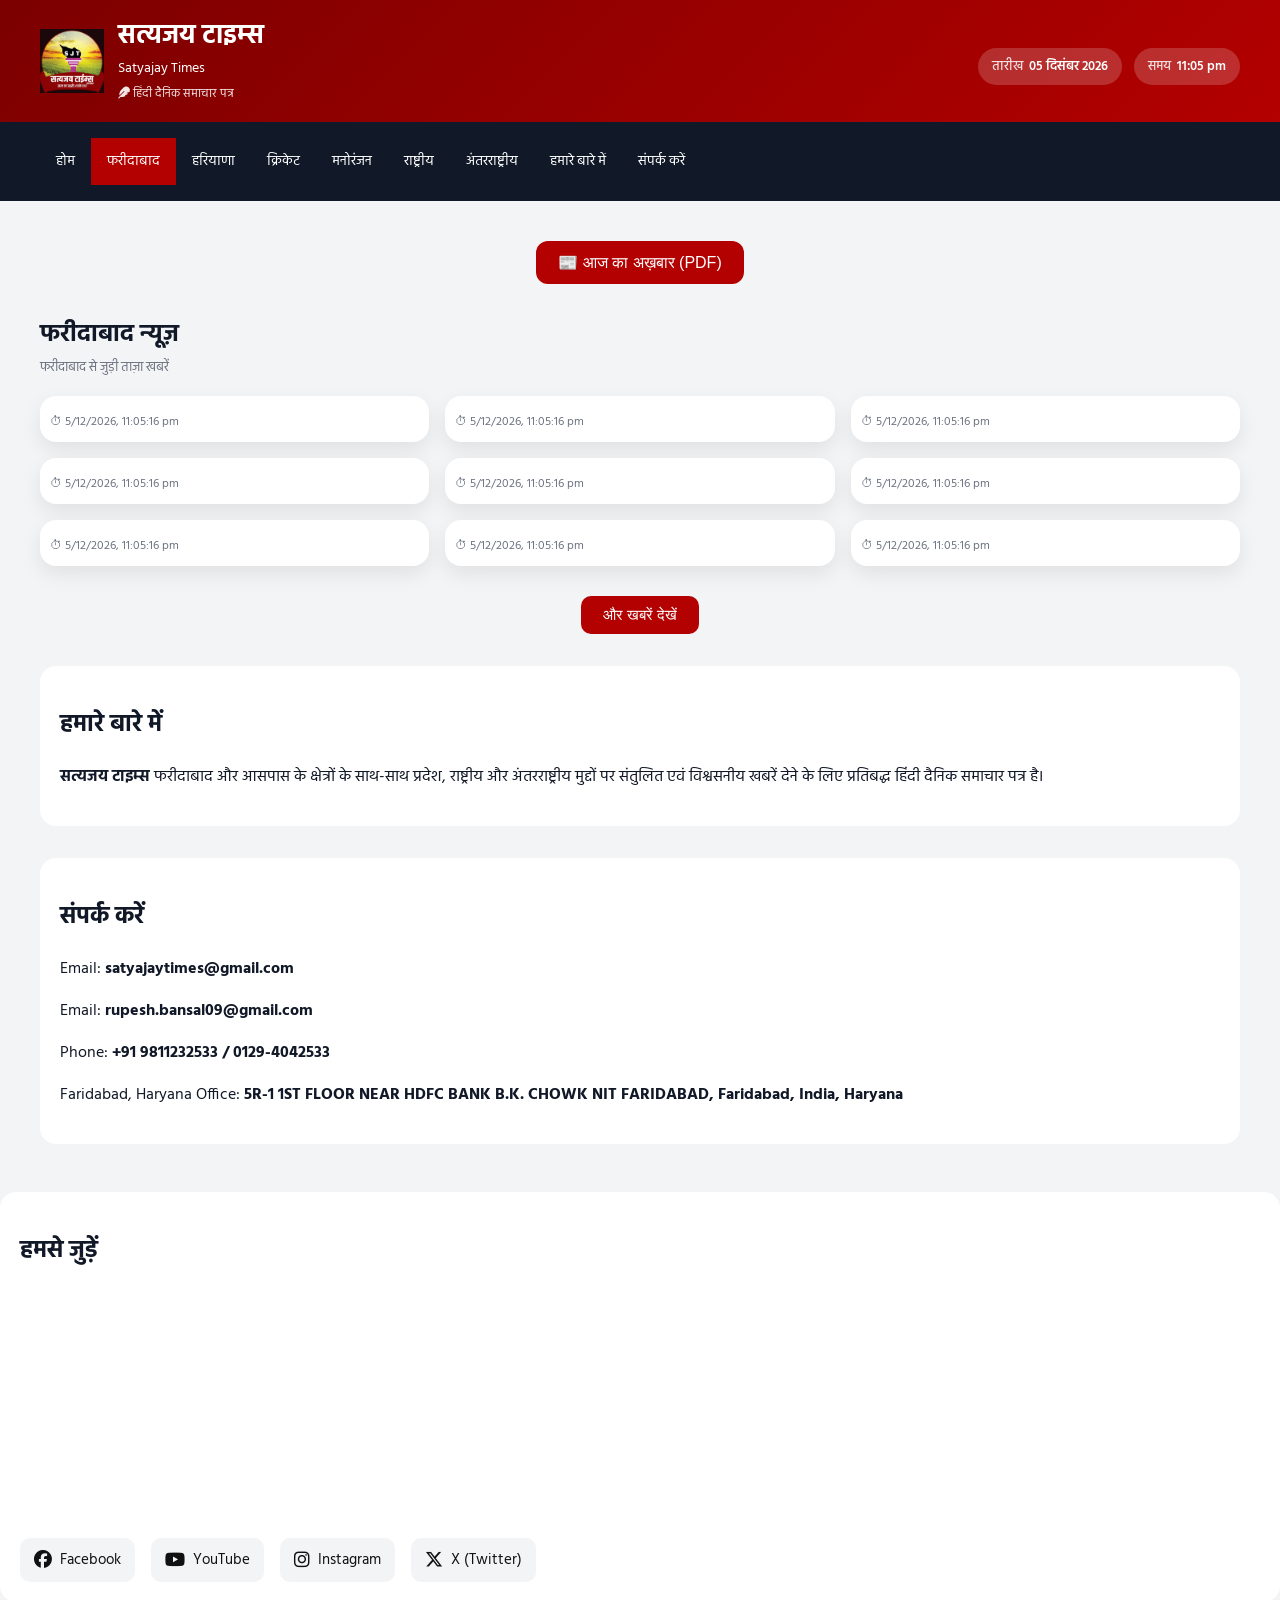
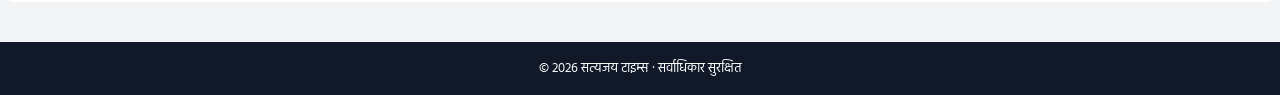
==== Faridabad/index.html @ 30763c0e "28april" ====
<!DOCTYPE html>
<html lang="hi">

<head>
  <meta charset="UTF-8" />
  <title>फरीदाबाद न्यूज़ | सत्यजय टाइम्स</title>

  <!-- Open Graph -->
  <meta property="og:type" content="website">
  <meta property="og:title" content="फरीदाबाद न्यूज़ | सत्यजय टाइम्स">
  <meta property="og:description" content="फरीदाबाद की ताज़ा और विश्वसनीय हिंदी खबरें">
  <meta property="og:url" content="https://satyajaytimes.com/faridabad/">
  <meta property="og:image" content="https://satyajaytimes.com/logo.jpg">

  <meta name="viewport" content="width=device-width, initial-scale=1.0" />
  <meta name="robots" content="index, follow">

  <!-- Favicon -->
  <link rel="icon" href="/favicon.ico">

  <!-- Font -->
  <link href="https://fonts.googleapis.com/css2?family=Hind:wght@300;400;600&display=swap" rel="stylesheet" />

  <!-- Icons -->
  <link rel="stylesheet"
    href="https://cdnjs.cloudflare.com/ajax/libs/font-awesome/6.5.1/css/all.min.css" />

  <!-- MAIN CSS (IMPORTANT) -->
  <link rel="stylesheet" href="../styles.css?v=1">
</head>

<body>

  <!-- FACEBOOK SDK (REQUIRED) -->
  <div id="fb-root"></div>
  <script async defer crossorigin="anonymous"
    src="https://connect.facebook.net/en_US/sdk.js#xfbml=1&version=v19.0"></script>

  <div class="page-wrapper">

    <!-- ================= HEADER ================= -->
    <header class="site-header" id="top">
      <div class="container header-inner">
        <div class="logo-block">
          <img src="../logo.jpg" class="logo-img" />
          <div class="brand-text">
            <h1>सत्यजय टाइम्स</h1>
            <p>Satyajay Times</p>
            <span class="tagline">
              <i class="fa-solid fa-feather"></i>
              हिंदी दैनिक समाचार पत्र
            </span>
          </div>
        </div>

        <div class="meta-strip">
          <div class="meta-pill date">
            <span class="label">तारीख</span>
            <span class="value" id="date-now">--</span>
          </div>
          <div class="meta-pill time">
            <span class="label">समय</span>
            <span class="value" id="time-now">--:--</span>
          </div>
        </div>
      </div>
    </header>

    <!-- ================= NAVBAR ================= -->
    <div class="nav-wrapper">
      <nav class="site-nav">
        <div class="container">
          <ul class="nav-list">
            <li class="nav-item"><a href="../index.html">होम</a></li>
            <li class="nav-item"><a class="active">फरीदाबाद</a></li>
            <li class="nav-item"><a href="#">हरियाणा</a></li>
            <li class="nav-item"><a href="#">क्रिकेट</a></li>
            <li class="nav-item"><a href="#">मनोरंजन</a></li>
            <li class="nav-item"><a href="#">राष्ट्रीय</a></li>
            <li class="nav-item"><a href="#">अंतरराष्ट्रीय</a></li>
            <li class="nav-item"><a href="#about">हमारे बारे में</a></li>
            <li class="nav-item"><a href="#contact">संपर्क करें</a></li>
          </ul>
        </div>
      </nav>
    </div>

    <!-- ================= MAIN ================= -->
    <main class="main-content">
      <div class="container">

        <!-- PDF BUTTON -->
        <div style="text-align:center; margin:24px 0;">
          <button id="openPdfBtn" style="
            background:#b30000;
            color:#fff;
            border:none;
            padding:12px 22px;
            font-size:16px;
            border-radius:12px;
            cursor:pointer;">
            📰 आज का अख़बार (PDF)
          </button>
        </div>

        <!-- FARIDABAD NEWS -->
        <section class="section-block">
          <div class="section-header">
            <h2>फरीदाबाद न्यूज़</h2>
            <span class="meta">फरीदाबाद से जुड़ी ताज़ा खबरें</span>
          </div>

          <!-- AUTO POSTS -->
          <div id="links-feed" class="news-grid"></div>
        </section>

        <!-- ABOUT -->
        <!-- ABOUT -->
        <section id="about" class="info-section">
            <h2>हमारे बारे में</h2>
            <p><strong>सत्यजय टाइम्स</strong> फरीदाबाद और आसपास के क्षेत्रों के साथ-साथ प्रदेश,
                राष्ट्रीय और अंतरराष्ट्रीय मुद्दों पर संतुलित एवं विश्वसनीय खबरें देने के लिए प्रतिबद्ध हिंदी
                दैनिक समाचार पत्र है।</p>
        </section>

        <!-- CONTACT -->
        <section id="contact" class="info-section">
            <h2>संपर्क करें</h2>
            <p>Email: <strong>satyajaytimes@gmail.com</strong></p>
            <p>Email: <strong>rupesh.bansal09@gmail.com</strong></p>
            <p>Phone: <strong>+91 9811232533 / 0129-4042533</strong></p>
            <p>Faridabad, Haryana Office: <strong>5R-1 1ST FLOOR NEAR HDFC BANK B.K. CHOWK NIT FARIDABAD,
                    Faridabad, India, Haryana </strong></p>
        </section>

      </div>
    </main>
    <!-- LOCATION & SOCIAL -->
    <section class="info-section">
        <h2>हमसे जुड़ें</h2>

        <!-- MAP -->
        <div style="margin-bottom:20px;">
            <iframe
                src="https://www.google.com/maps/embed?pb=!1m18!1m12!1m3!1d3710.969725164537!2d77.29957937571166!3d28.392610775796694!2m3!1f0!2f0!3f0!3m2!1i1024!2i768!4f13.1!3m3!1m2!1s0x390cdd01fb3ea26f%3A0xd222b6562fa41faf!2sSatyajay%20Times!5e1!3m2!1sen!2sin!4v1766245062531!5m2!1sen!2sin"
                width="100%" height="220" style="border:0; border-radius:12px;" loading="lazy">
            </iframe>
        </div>

        <!-- SOCIAL LINKS -->
        <div class="social-links">
            <a href="https://www.facebook.com/satyajaytimess/" target="_blank">
                <i class="fa-brands fa-facebook"></i> Facebook
            </a>

            <a href="https://www.youtube.com/channel/UCKtD2rFhtIS6BBQ-sG9L4zQ" target="_blank">
                <i class="fa-brands fa-youtube"></i> YouTube
            </a>

            <a href="https://www.instagram.com/satyajaytimes/" target="_blank">
                <i class="fa-brands fa-instagram"></i> Instagram
            </a>

            <a href="https://x.com/times63519" target="_blank">
                <i class="fa-brands fa-x-twitter"></i> X (Twitter)
            </a>
        </div>
    </section>


    <!-- ================= FOOTER ================= -->
    <footer class="site-footer">
      <div class="container">
        <div class="footer-bottom">
          © <span id="year-now"></span> सत्यजय टाइम्स · सर्वाधिकार सुरक्षित
        </div>
      </div>
    </footer>

  </div>

  <!-- ================= PDF POPUP ================= -->
  <div id="pdfPopup" style="
    display:none;
    position:fixed;
    inset:0;
    background:rgba(0,0,0,0.75);
    z-index:9999;
    justify-content:center;
    align-items:center;
  ">
    <div style="
      background:#fff;
      width:90%;
      max-width:900px;
      height:85%;
      border-radius:16px;
      padding:12px;
      position:relative;
      display:flex;
      flex-direction:column;
    ">
      <button id="closePdfBtn" style="
        position:absolute;
        top:10px;
        right:12px;
        font-size:22px;
        background:none;
        border:none;
        cursor:pointer;">✖</button>

      <h3>आज का अख़बार</h3>
      <iframe src="../28april.pdf" style="flex:1; border:none;"></iframe>
    </div>
  </div>

  <!-- FARIDABAD JS -->
  <script src="script.js?v=1"></script>

</body>
</html>
---- styles.css ----
/* ===== BASE ===== */
body {
  margin: 0;
  font-family: "Hind", sans-serif;
  background: #f3f4f6;
  color: #111827;
}

.container {
  max-width: 1200px;
  margin: auto;
  padding: 16px;
}

.page-wrapper {
  background: #f3f4f6;
}

/* ===== HEADER ===== */
.site-header {
  background: linear-gradient(135deg, #7c0000, #b30000);
  color: #fff;
}

.header-inner {
  display: flex;
  justify-content: space-between;
  align-items: center;
  flex-wrap: wrap;
}

.logo-block {
  display: flex;
  align-items: center;
  gap: 14px;
}

.logo-img {
  width: 64px;
  height: auto;
}

.brand-text h1 {
  margin: 0;
  font-size: 26px;
}

.brand-text p {
  margin: 0;
  font-size: 14px;
}

.tagline {
  font-size: 12px;
  opacity: 0.9;
}

/* ===== META STRIP ===== */
/* ===== TOP META STRIP FIX ===== */

.meta-strip {
  display: flex;
  justify-content: center;   /* center align */
  align-items: center;
  gap: 12px;
  flex-wrap: wrap;
  margin-top: 10px;
}

.meta-pill {
  background: rgba(255, 255, 255, 0.18);
  padding: 8px 14px;
  border-radius: 999px;
  font-size: 13px;
  display: flex;
  gap: 6px;
  align-items: center;
  white-space: nowrap;
}

.meta-pill .label {
  opacity: 0.85;
  font-weight: 500;
}

.meta-pill .value {
  font-weight: 600;
}



/* ===== NAVBAR ===== */
.nav-wrapper {
  background: #111827;
}

.site-nav .nav-list {
  display: flex;
  flex-wrap: wrap;
  list-style: none;
  padding: 0;
  margin: 0;
}

.nav-item a {
  display: block;
  padding: 12px 16px;
  color: #fff;
  text-decoration: none;
  font-size: 14px;
}

.nav-item a:hover,
.nav-item a.active {
  background: #b30000;
}

/* ===== BREAKING NEWS ===== */
.breaking-section {
  margin-top: 16px;
}

.breaking-bar {
  background: #fde68a;
  display: flex;
  align-items: center;
  padding: 10px;
  border-radius: 12px;
}

.breaking-label {
  font-weight: bold;
  color: #92400e;
  margin-right: 16px;
  white-space: nowrap;
}

.breaking-ticker {
  overflow: hidden;
}

.ticker-track {
  display: flex;
  gap: 32px;
  animation: scroll 25s linear infinite;
}

.ticker-item {
  white-space: nowrap;
  font-size: 14px;
}

@keyframes scroll {
  from { transform: translateX(0); }
  to { transform: translateX(-100%); }
}

/* ===== SECTIONS ===== */
.section-block {
  margin-top: 32px;
}

.section-header h2 {
  margin: 0;
}

.section-header .meta {
  font-size: 13px;
  color: #6b7280;
}

/* ===== NEWS GRID ===== */
.news-grid {
  margin-top: 16px;
  display: grid;
  grid-template-columns: repeat(auto-fit, minmax(320px, 1fr));
  gap: 16px;
}

.news-card {
  background: #ffffff;
  border-radius: 16px;
  padding: 10px;
  box-shadow: 0 8px 20px rgba(0,0,0,0.08);
}

.embed-box iframe {
  width: 100%;
  height: 240px;
  border-radius: 12px;
  border: none;
}

.news-time {
  font-size: 12px;
  color: #6b7280;
  margin-top: 6px;
}

/* ===== INFO SECTIONS ===== */
.info-section {
  margin-top: 32px;
  background: #ffffff;
  padding: 20px;
  border-radius: 16px;
}

/* ===== FOOTER ===== */
.site-footer {
  margin-top: 40px;
  background: #111827;
  color: #fff;
}

.footer-bottom {
  text-align: center;
  font-size: 13px;
}

/* ===== RESPONSIVE ===== */
@media (max-width: 640px) {
  .header-inner {
    flex-direction: column;
    align-items: flex-start;
    gap: 12px;
  }

  .embed-box iframe {
    height: 200px;
  }
}
/* ===== FACEBOOK EMBED FIX ===== */

/* Force Facebook posts to fit card */
.fb-post,
.fb-post span,
.fb-post iframe {
  width: 100% !important;
  max-width: 100% !important;
}

/* Prevent overlap inside cards */
.embed-box {
  overflow: hidden;
}

/* Make cards auto-adjust height */
.news-card {
  display: flex;
  flex-direction: column;
}

/* Facebook internal iframe fix */
.fb-post iframe {
  min-width: 100% !important;
}
@media (max-width: 640px) {
  .fb-post {
    transform: scale(0.95);
    transform-origin: top left;
  }
}
/* Hide temperature & AQI pills */
.meta-pill.temperature,
.meta-pill.aqi {
  display: none;
}
/* ===== SOCIAL LINKS ===== */
.social-links {
  display: flex;
  gap: 16px;
  flex-wrap: wrap;
}

.social-links a {
  text-decoration: none;
  font-size: 15px;
  color: #111;
  background: #f3f4f6;
  padding: 10px 14px;
  border-radius: 10px;
  display: flex;
  align-items: center;
  gap: 8px;
}

.social-links a:hover {
  background: #b30000;
  color: #fff;
}

.social-links i {
  font-size: 18px;
}
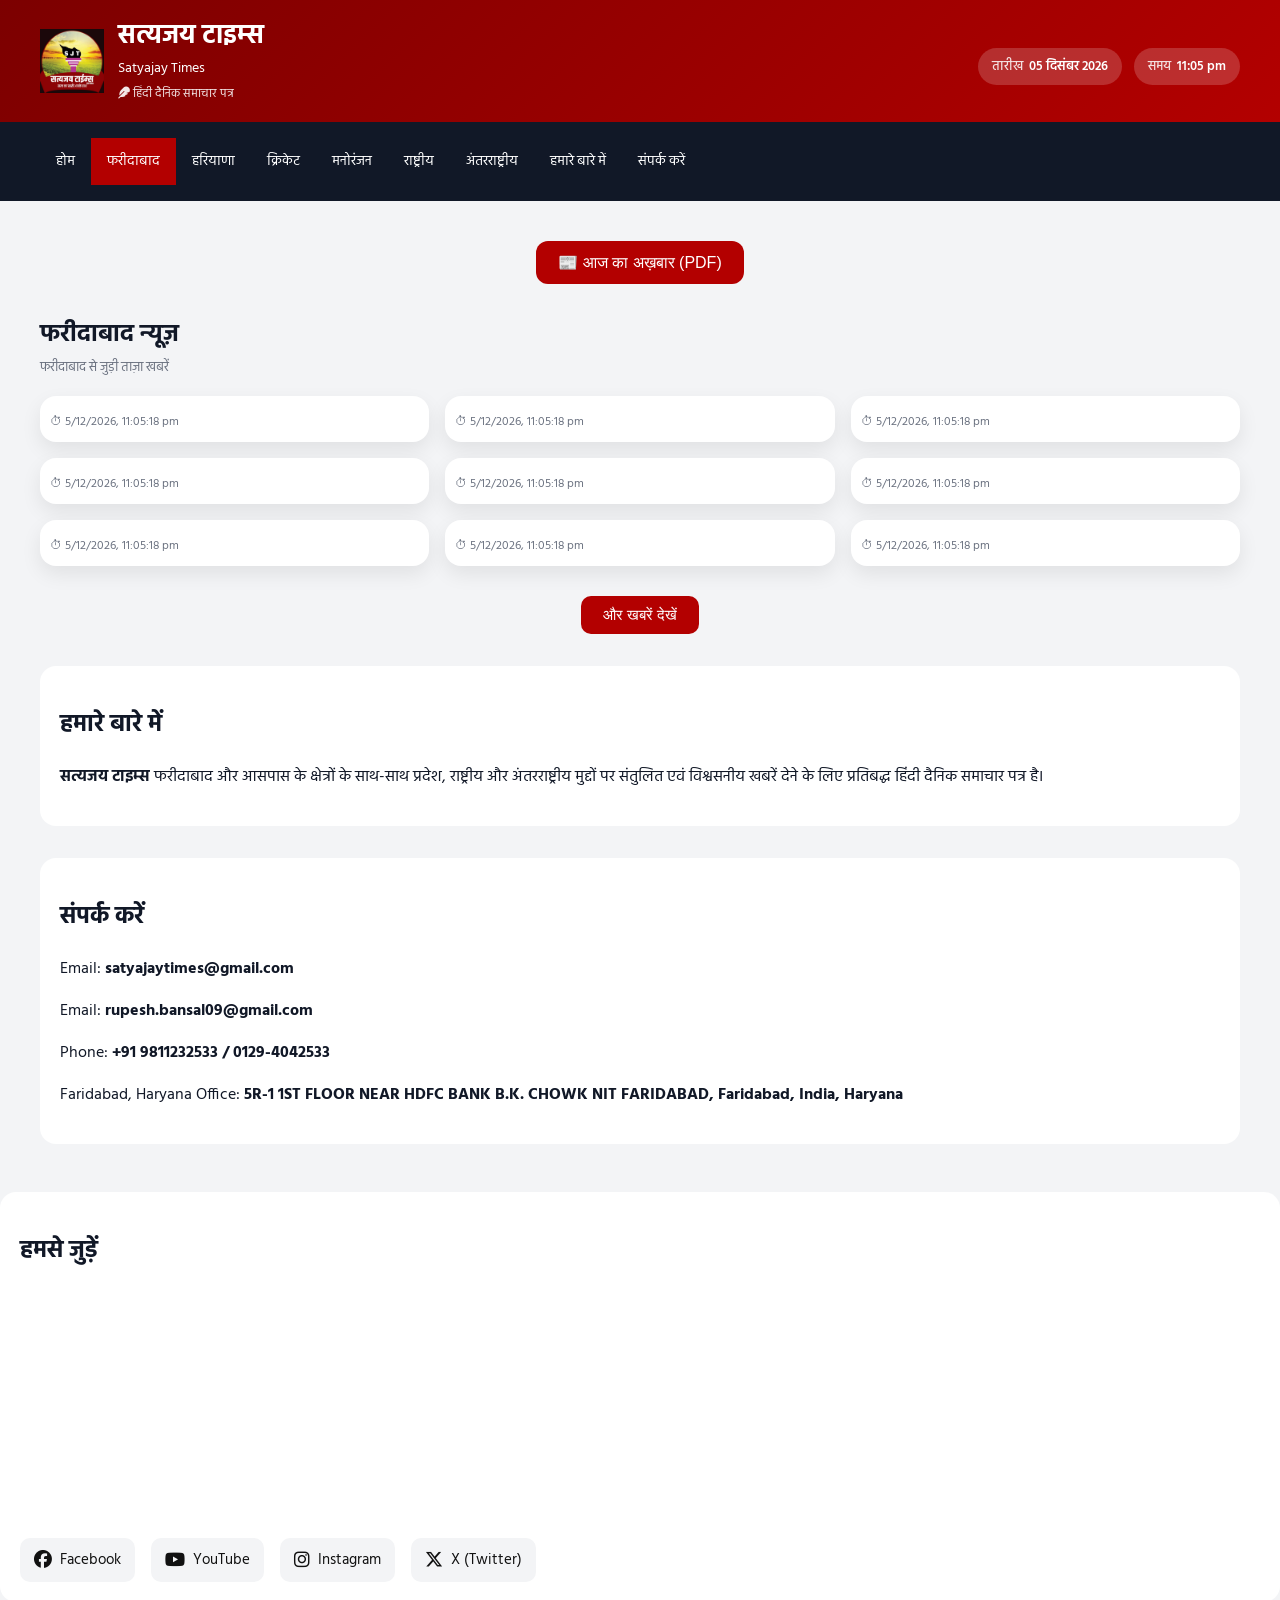
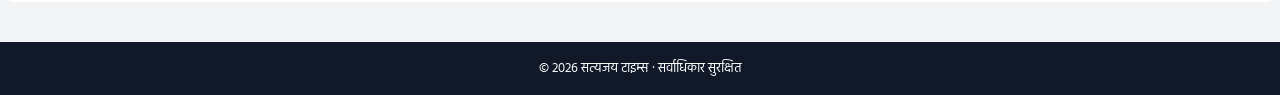
==== commit 55eac880: "29april" ====
--- a/Faridabad/index.html
+++ b/Faridabad/index.html
@@ -210,7 +210,7 @@
         cursor:pointer;">✖</button>
 
       <h3>आज का अख़बार</h3>
-      <iframe src="../28april.pdf" style="flex:1; border:none;"></iframe>
+      <iframe src="../29april.pdf" style="flex:1; border:none;"></iframe>
     </div>
   </div>
 
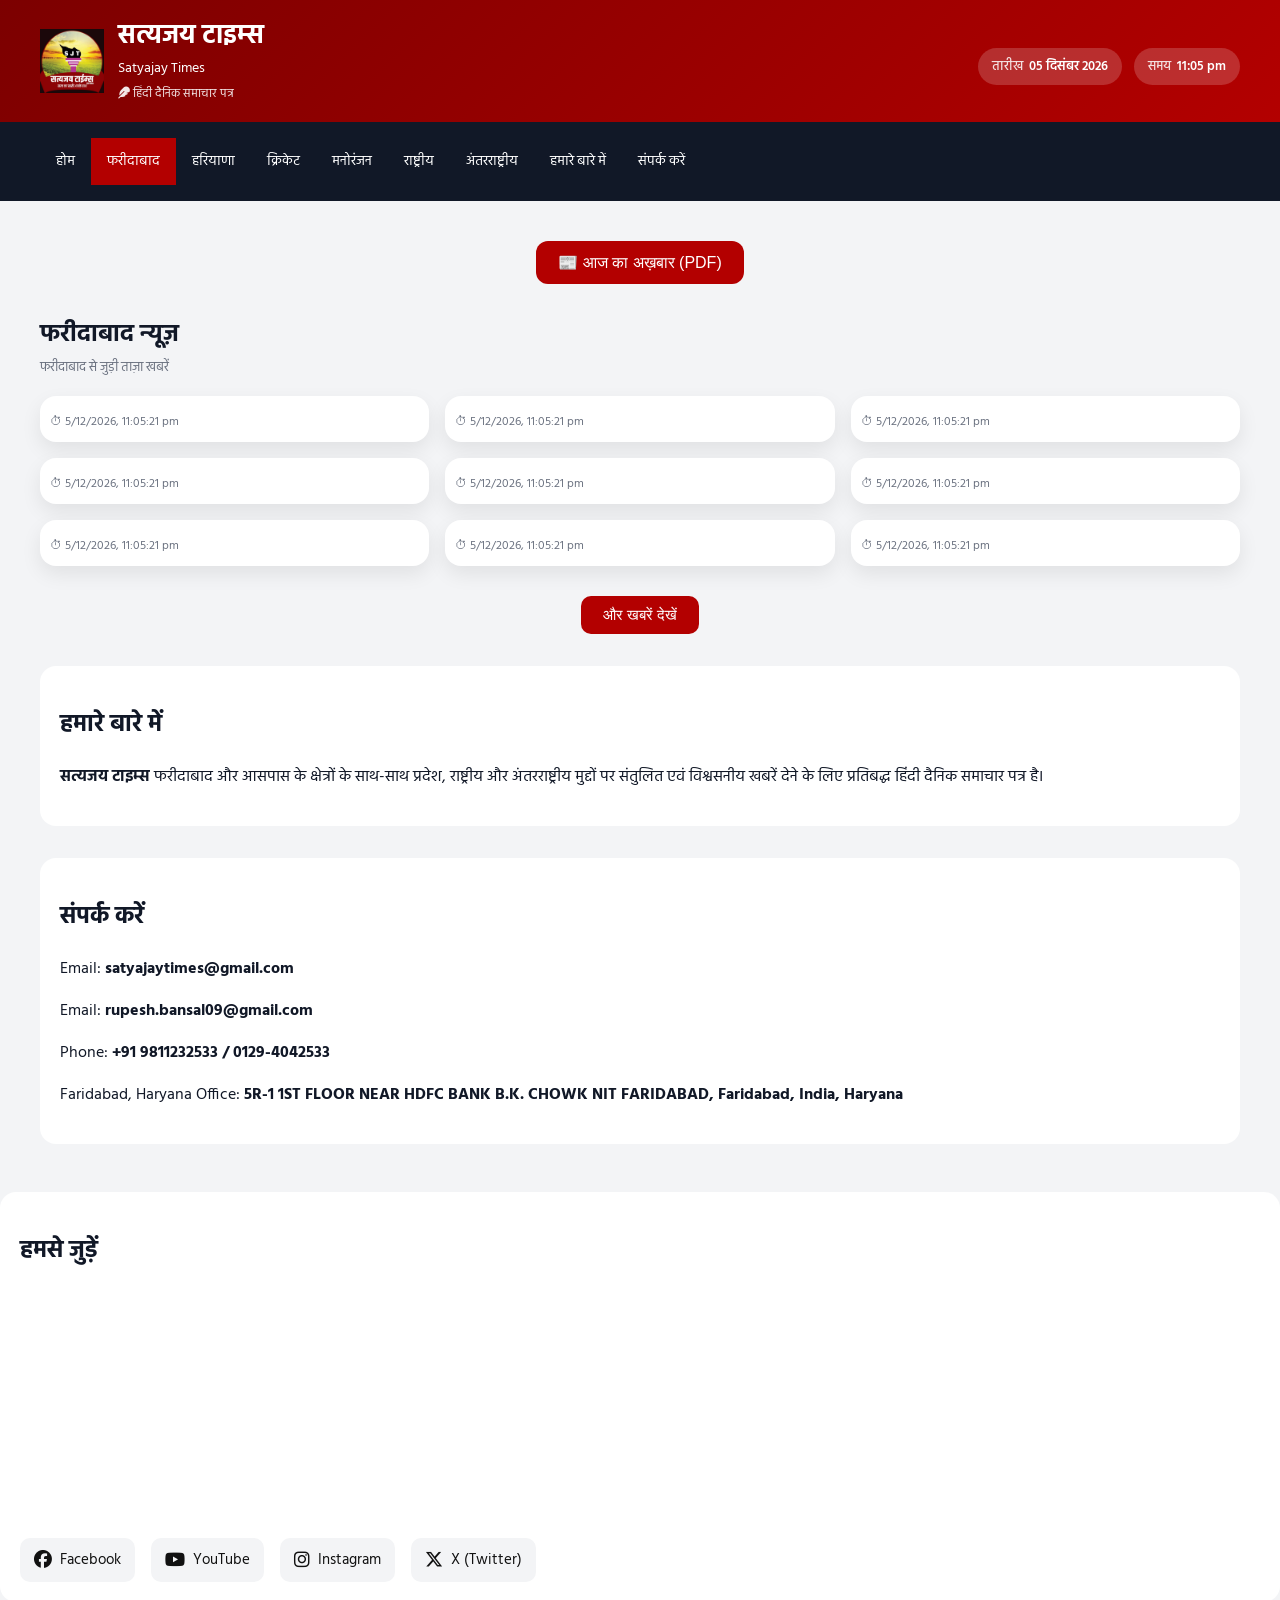
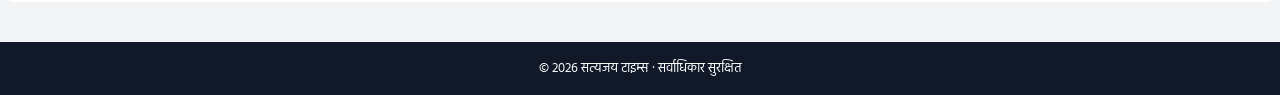
==== commit 4bf88b83: "30april" ====
--- a/Faridabad/index.html
+++ b/Faridabad/index.html
@@ -210,7 +210,7 @@
         cursor:pointer;">✖</button>
 
       <h3>आज का अख़बार</h3>
-      <iframe src="../29april.pdf" style="flex:1; border:none;"></iframe>
+      <iframe src="../30april.pdf" style="flex:1; border:none;"></iframe>
     </div>
   </div>
 
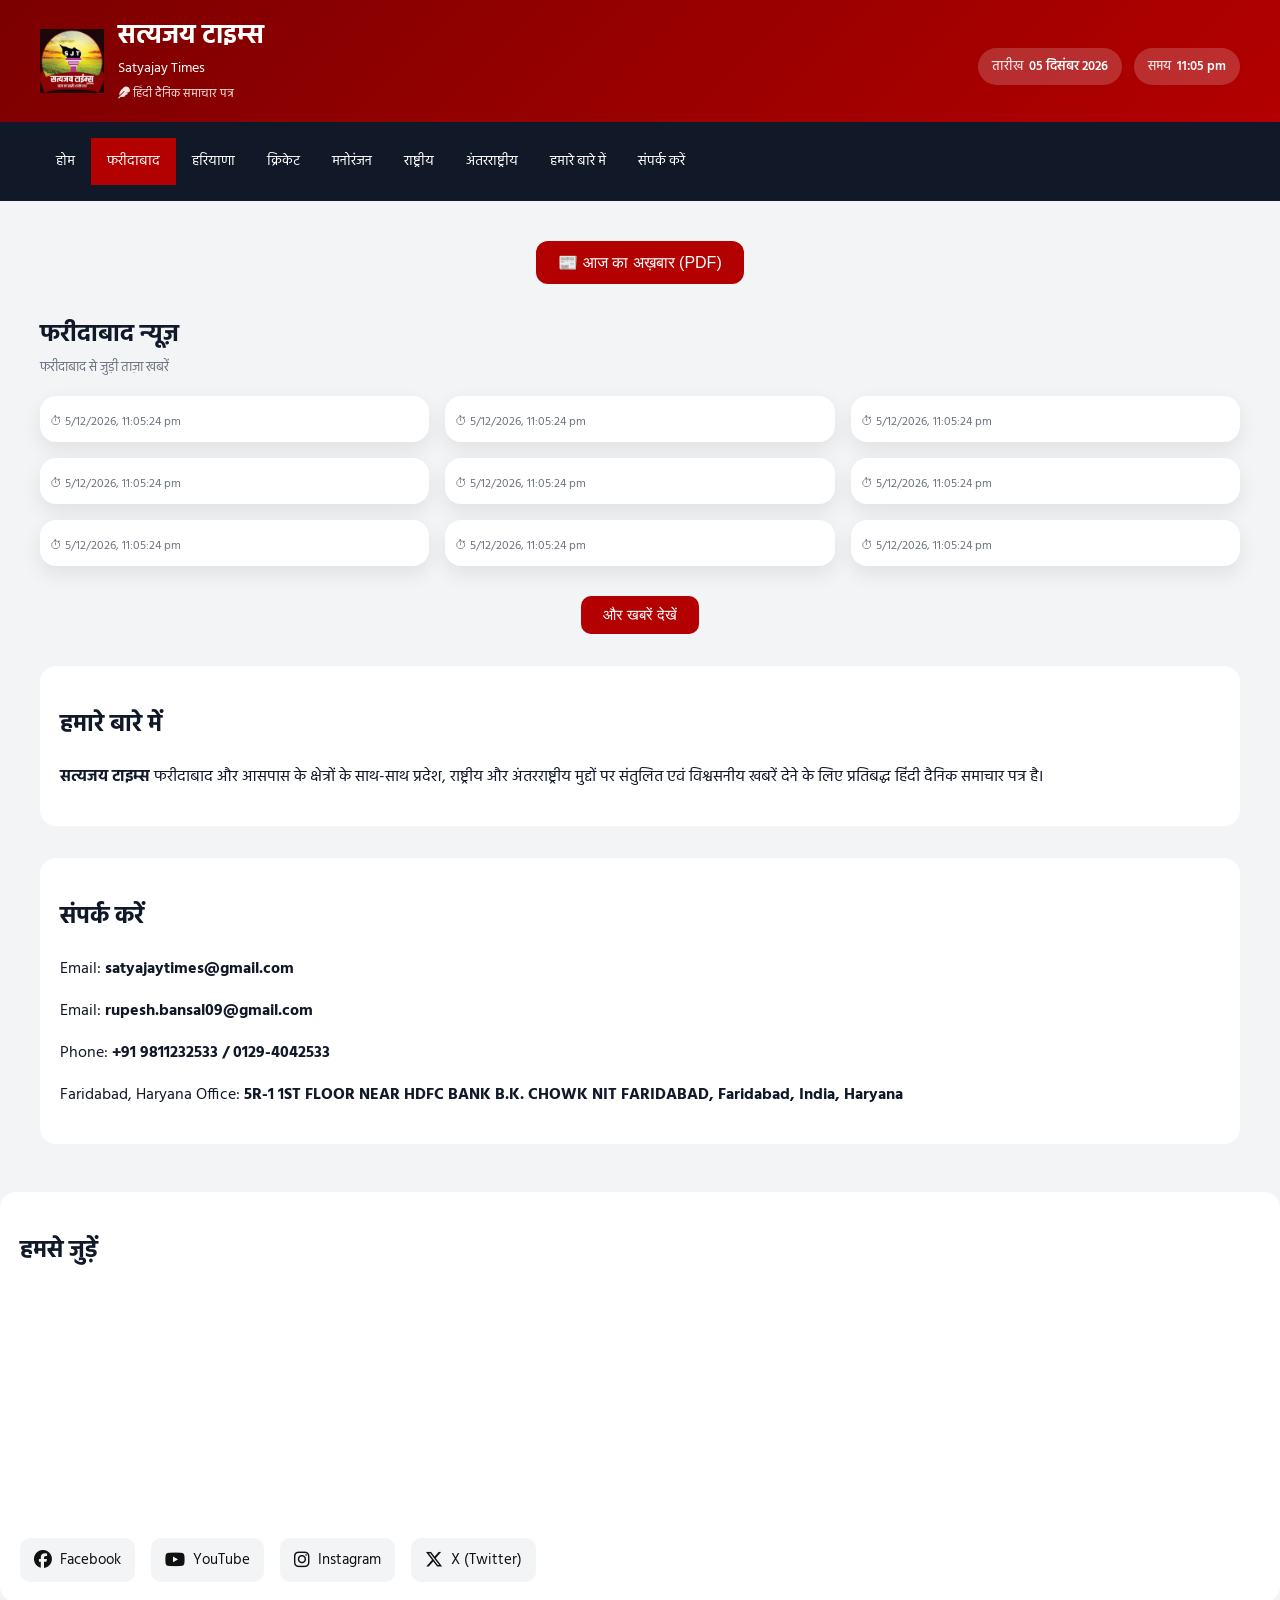
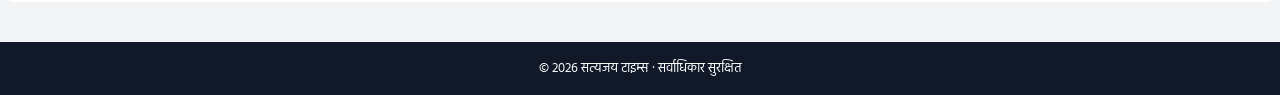
==== commit 5f5e99df: "1may" ====
--- a/Faridabad/index.html
+++ b/Faridabad/index.html
@@ -210,7 +210,7 @@
         cursor:pointer;">✖</button>
 
       <h3>आज का अख़बार</h3>
-      <iframe src="../30april.pdf" style="flex:1; border:none;"></iframe>
+      <iframe src="../1may.pdf" style="flex:1; border:none;"></iframe>
     </div>
   </div>
 
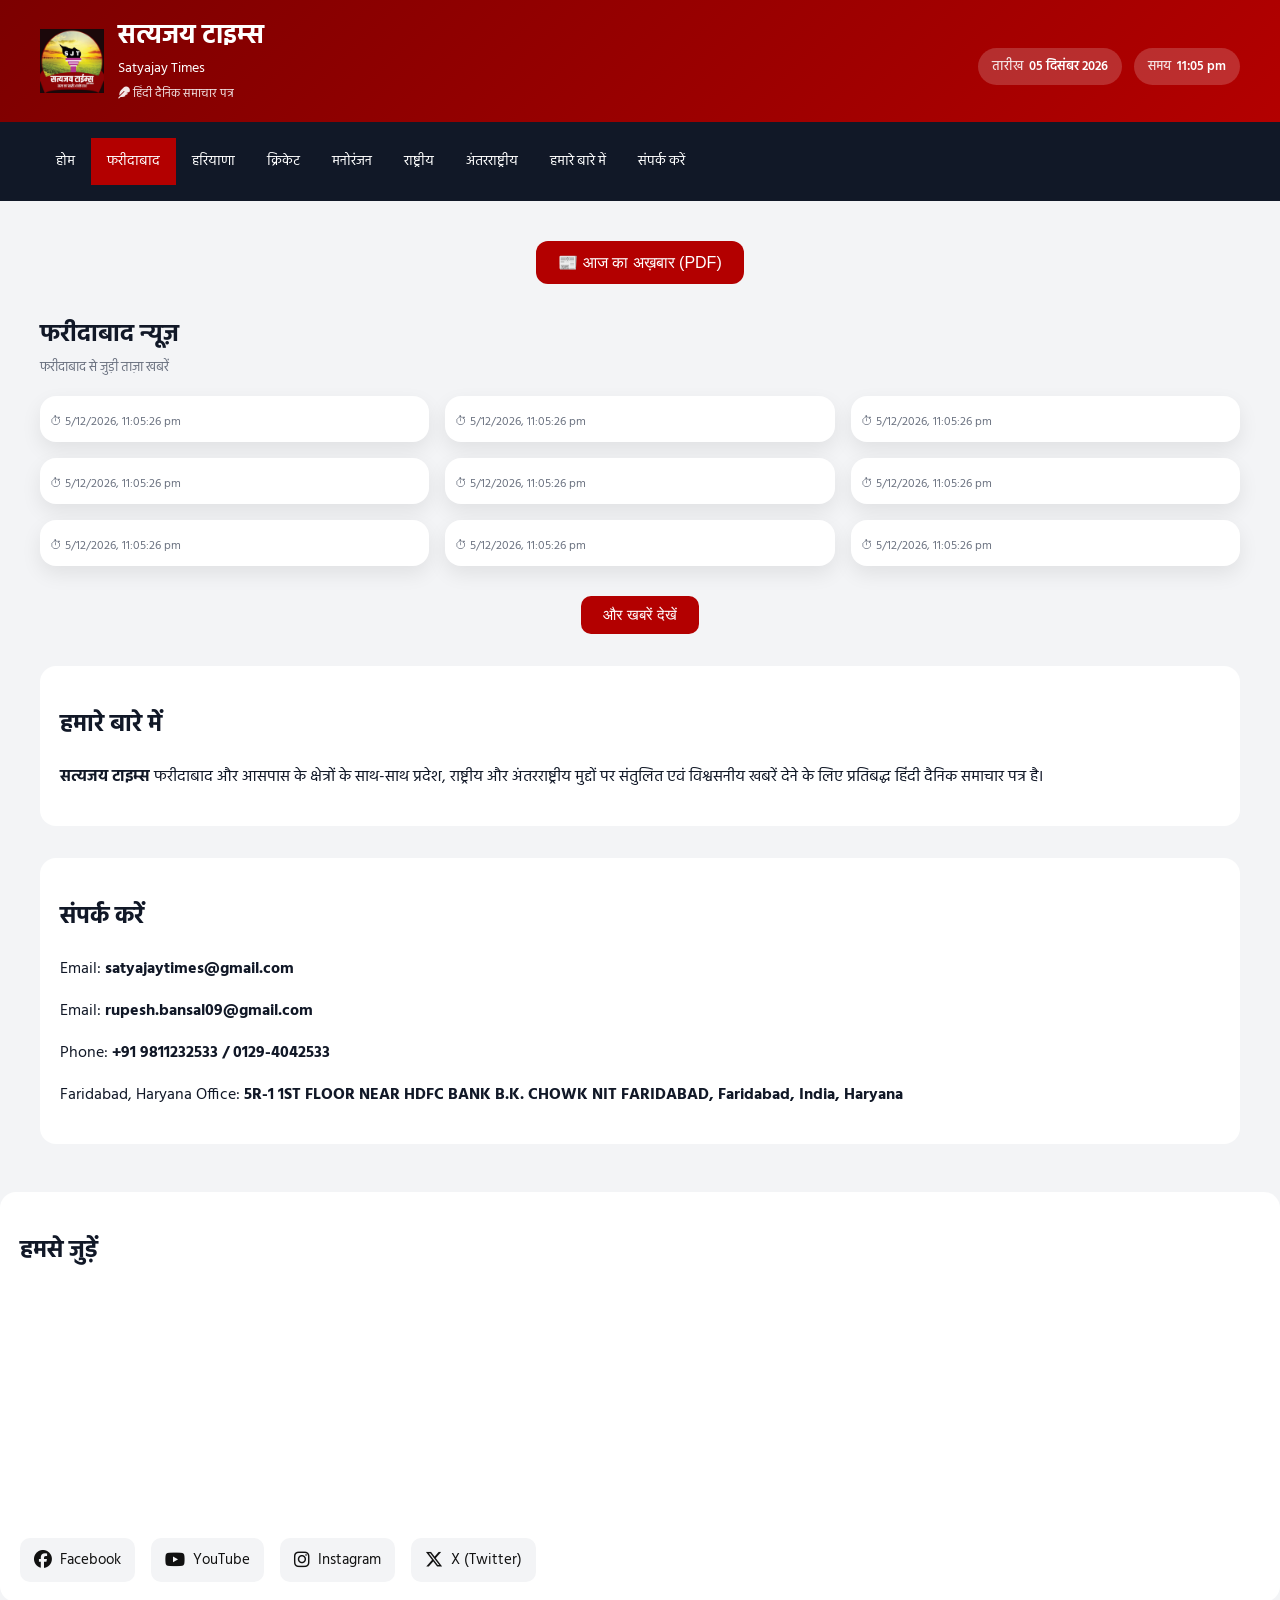
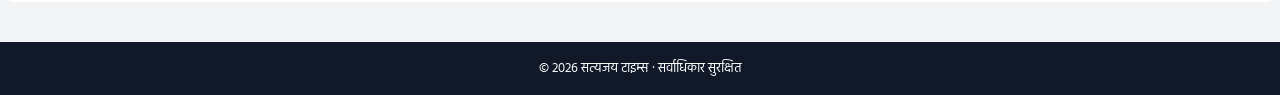
==== commit 2a94d0cb: "2may" ====
--- a/Faridabad/index.html
+++ b/Faridabad/index.html
@@ -210,7 +210,7 @@
         cursor:pointer;">✖</button>
 
       <h3>आज का अख़बार</h3>
-      <iframe src="../1may.pdf" style="flex:1; border:none;"></iframe>
+      <iframe src="../2may.pdf" style="flex:1; border:none;"></iframe>
     </div>
   </div>
 
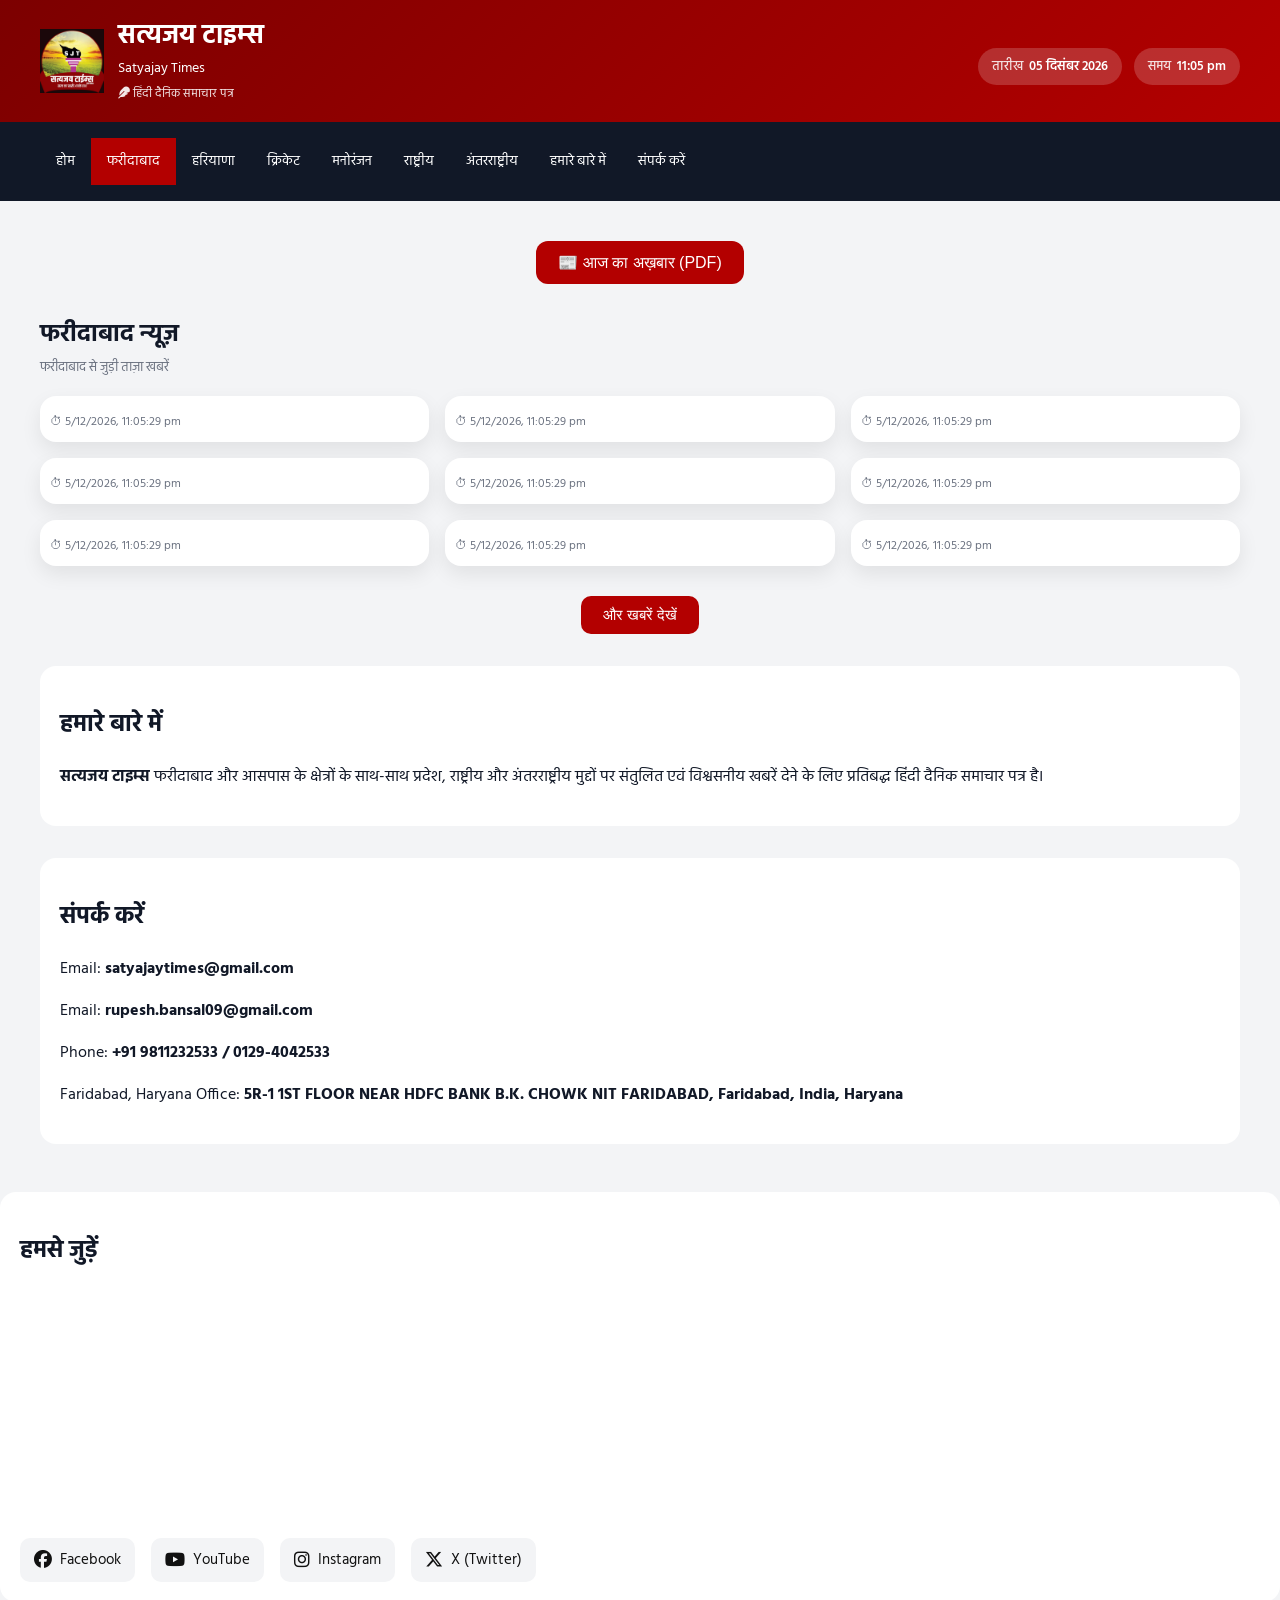
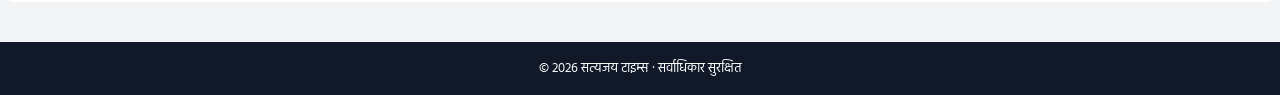
==== commit 07c6ebe2: "3may" ====
--- a/Faridabad/index.html
+++ b/Faridabad/index.html
@@ -210,7 +210,7 @@
         cursor:pointer;">✖</button>
 
       <h3>आज का अख़बार</h3>
-      <iframe src="../2may.pdf" style="flex:1; border:none;"></iframe>
+      <iframe src="../3may.pdf" style="flex:1; border:none;"></iframe>
     </div>
   </div>
 
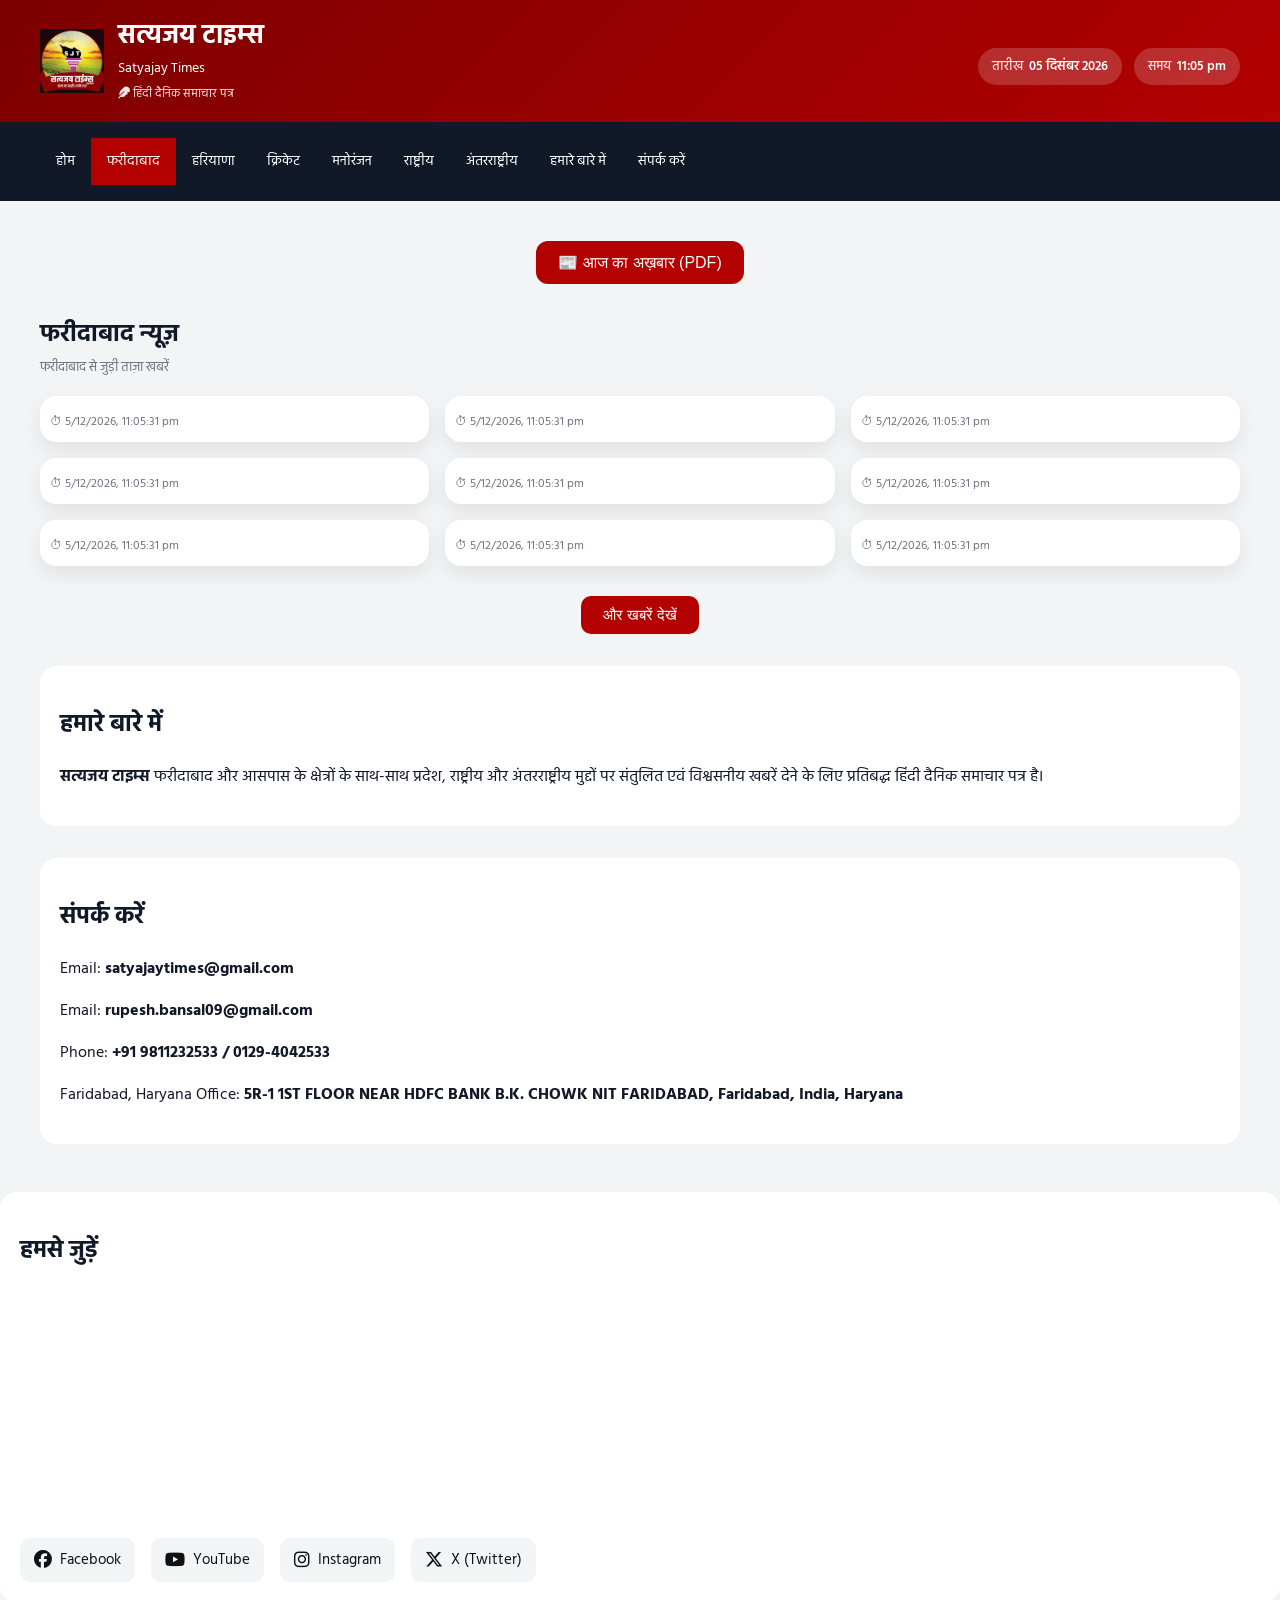
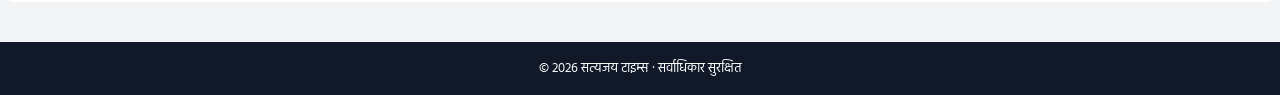
==== commit e7104054: "new" ====
--- a/Faridabad/index.html
+++ b/Faridabad/index.html
@@ -210,7 +210,7 @@
         cursor:pointer;">✖</button>
 
       <h3>आज का अख़बार</h3>
-      <iframe src="../3may.pdf" style="flex:1; border:none;"></iframe>
+      <iframe src="../4may.pdf" style="flex:1; border:none;"></iframe>
     </div>
   </div>
 
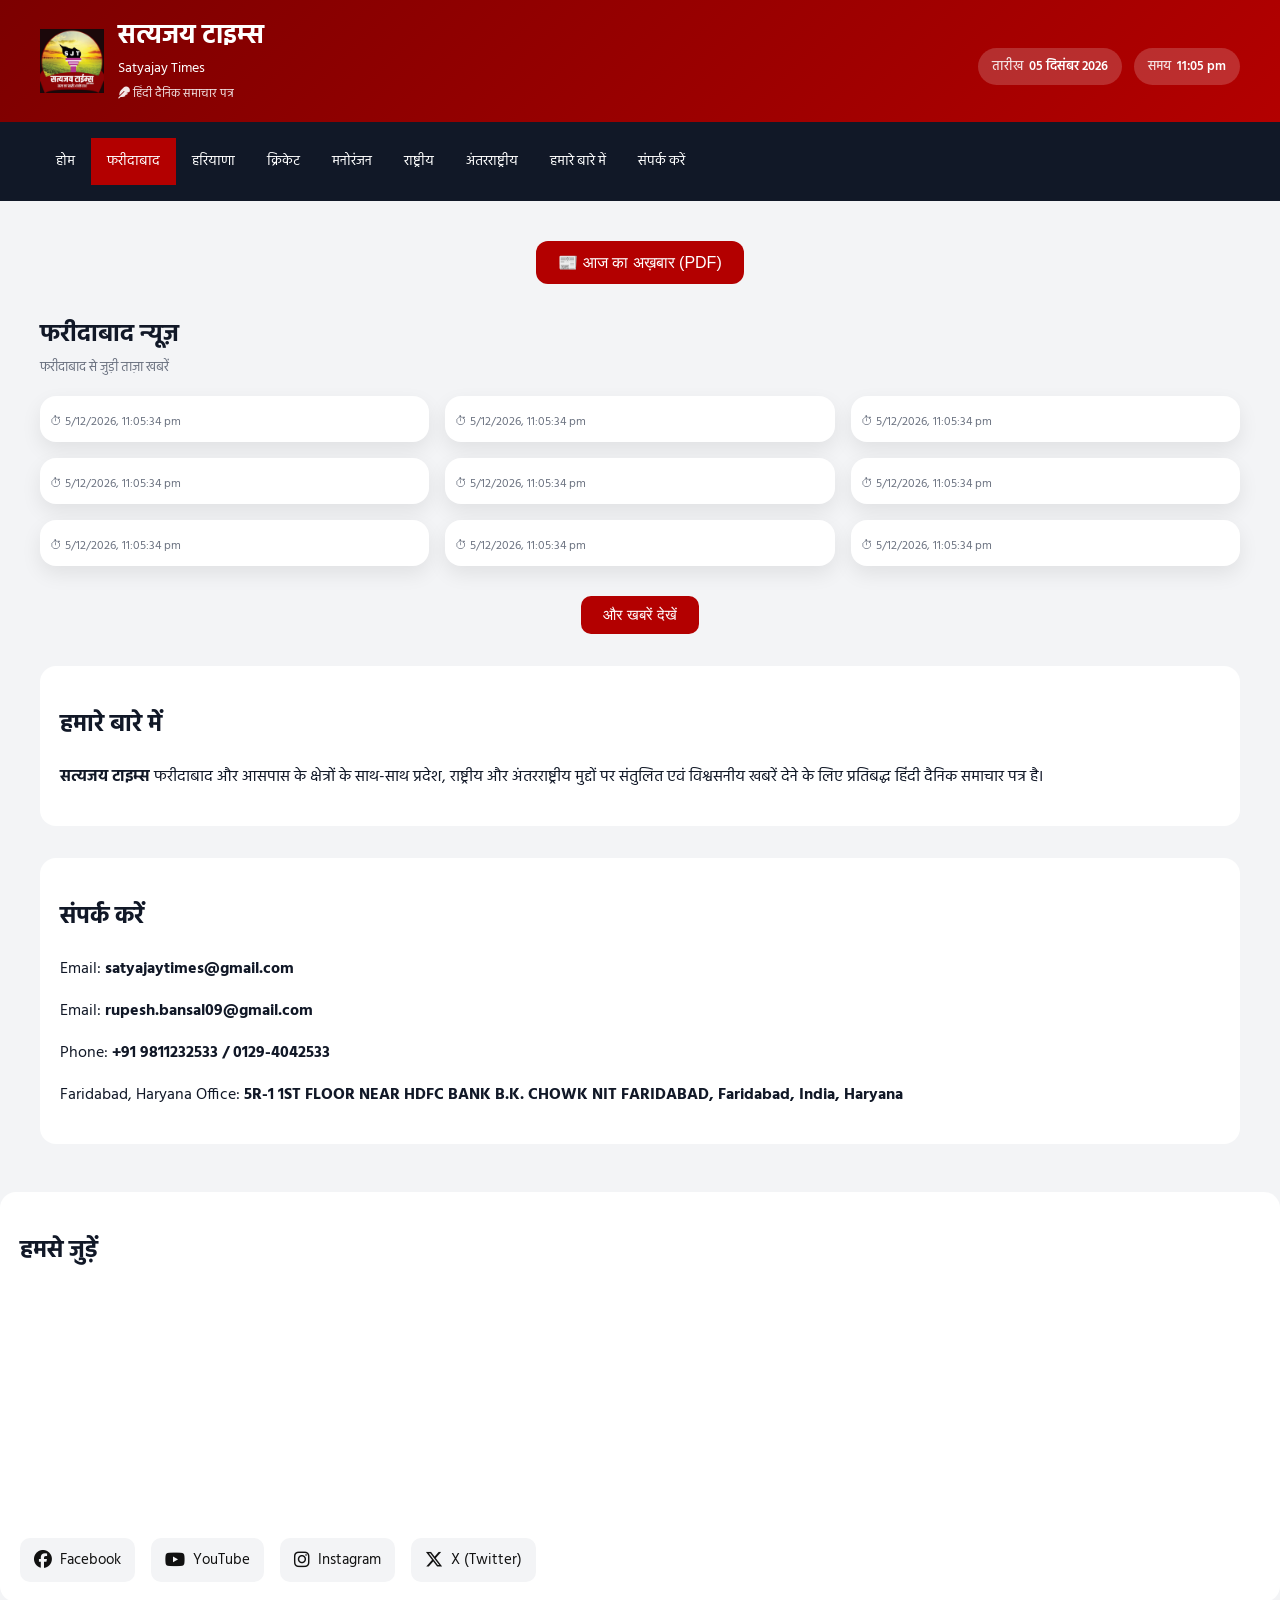
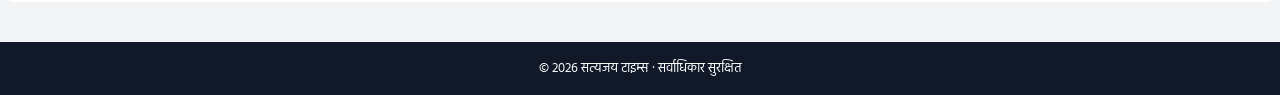
==== commit 000ff116: "6may" ====
--- a/Faridabad/index.html
+++ b/Faridabad/index.html
@@ -210,7 +210,7 @@
         cursor:pointer;">✖</button>
 
       <h3>आज का अख़बार</h3>
-      <iframe src="../4may.pdf" style="flex:1; border:none;"></iframe>
+      <iframe src="../6may.pdf" style="flex:1; border:none;"></iframe>
     </div>
   </div>
 
